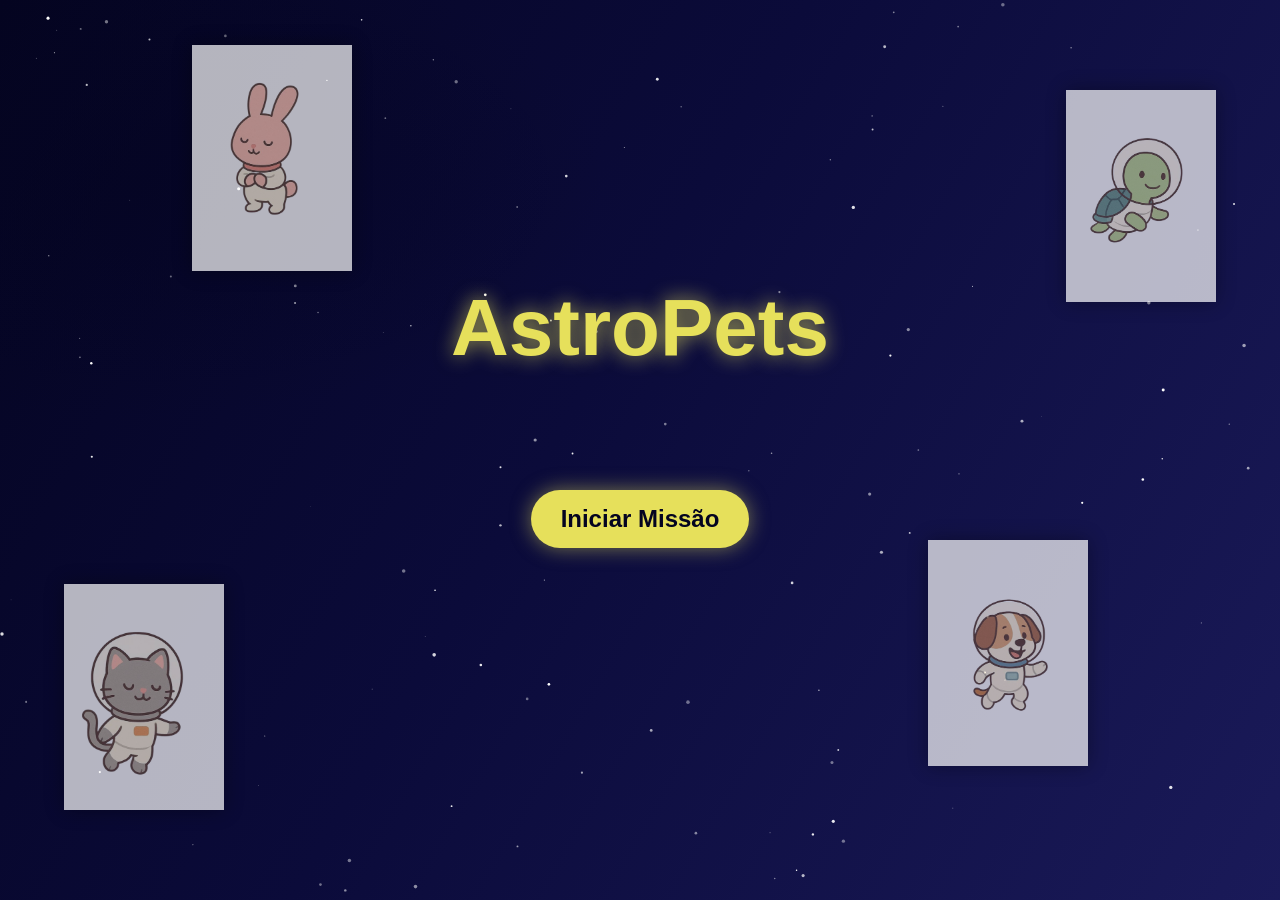
==== index.html @ b22042d1 "Add files via upload" ====
<!doctype html>
<html lang="pt-BR">
<head>
  <meta charset="utf-8" />
  <meta name="viewport" content="width=device-width, initial-scale=1" />
  <meta name="theme-color" content="#040420" />
  <link rel="manifest" href="manifest.json" />
  <link rel="icon" type="image/png" href="icons/icon-192.png" />
  <link rel="apple-touch-icon" href="icons/apple-touch-icon.png" />
  <meta name="mobile-web-app-capable" content="yes" />
  <meta name="apple-mobile-web-app-capable" content="yes" />
  <meta name="apple-mobile-web-app-title" content="AstroPets" />
  <title>AstroPets</title>
  <style>
    * { box-sizing: border-box; margin: 0; padding: 0; }
    html, body { height: 100%; overflow: hidden; }

    body {
      background: radial-gradient(1200px 600px at 10% 20%, rgba(4,4,32,0.45), transparent 40%),
                  linear-gradient(120deg, #040420 0%, #0b0b3a 45%, #1a1a59 100%);
      background-color: #040420;
      height: 100vh;
      display: flex;
      flex-direction: column;
      justify-content: center;
      align-items: center; 
      position: relative;
      font-family: 'Poppins', Arial, sans-serif;
      color: #e7e9ff;
    }

    #stars {
      position: absolute;
      top: 0;
      left: 0;
      width: 100%;
      height: 100%;
      z-index: 0;
    }

    .container {
      z-index: 1; 
      text-align: center;
      padding: 20px;
    }

    .logo-text {
      font-size: 5rem;
      font-weight: bold;
      color: #e6e05b; /* Amarelo Estelar */
      text-shadow: 0 0 20px rgba(230, 224, 91, 0.7);
      margin-bottom: 20px;
      animation: pulsate 2s infinite alternate;
    }

    .subtitle {
      font-size: 1.5rem;
      color: #90d0ff; /* Azul Neon */
      margin-bottom: 40px;
      text-shadow: 0 0 10px rgba(144, 208, 255, 0.5);
    }

    .start-button {
      padding: 15px 30px;
      background-color: #e6e05b;
      color: #040420;
      border: none;
      border-radius: 50px;
      font-size: 1.5rem;
      font-weight: bold;
      cursor: pointer;
      box-shadow: 0 0 20px rgba(230, 224, 91, 0.5);
      transition: background-color 0.3s, transform 0.2s, box-shadow 0.3s;
    }

    .start-button:hover {
      background-color: #fff066;
      transform: scale(1.05);
      box-shadow: 0 0 30px rgba(255, 240, 102, 0.8);
    }
    
    @keyframes pulsate {
      from { transform: scale(1); }
      to { transform: scale(1.05); }
    }

    
    /*ESTILOS PARA OS ANIMAIS FLUTUANTES*/
    
    .floating-pet {
        position: absolute;
        width: 160px; /* Tamanho dos pets */
        height: auto;
        animation: float-pet 10s ease-in-out infinite;
        z-index: 0; /* Abaixo do conteúdo principal */
        opacity: 0.7;
        filter: drop-shadow(0 0 10px rgba(0,0,0,0.5));
    }

    /* Posições iniciais e delays diferentes para cada pet */
    #pet-luna-float {
        top: 5%;
        left: 15%;
        animation-delay: 0s;
        animation-duration: 9s;
        animation-name: float-pet-wide-1;
    }

    #pet-bolt-float {
        top: 60%;
        right: 15%;
        animation-delay: 2s;
        animation-duration: 11s;
        transform: scaleX(-1);
        animation-name: float-pet-wide-2;
    }

    #pet-mimi-float {
        bottom: 10%;
        left: 5%;
        animation-delay: 4s;
        animation-duration: 10s;
        animation-name: float-pet-wide-3;
    }
    
    #pet-tiko-float {
        top: 10%;
        right: 5%;
        width: 150px; 
        animation-delay: 6s;
        animation-duration: 12s;
        animation-name: float-pet-wide-4; 
    }

    /* ANIMAÇÕES */
    @keyframes float-pet-wide-1 {
        0% { transform: translate(0, 0) rotate(0deg); }
        20% { transform: translate(30px, 20px) rotate(3deg); }
        40% { transform: translate(0, 40px) rotate(0deg); }
        60% { transform: translate(-40px, 25px) rotate(-4deg); }
        80% { transform: translate(-10px, 10px) rotate(-1deg); }
        100% { transform: translate(0, 0) rotate(0deg); }
    }
    @keyframes float-pet-wide-2 {
        0% { transform: translate(0, 0) scaleX(-1); }
        20% { transform: translate(-20px, 30px) rotate(-2deg) scaleX(-1); }
        40% { transform: translate(-40px, 0) rotate(0deg) scaleX(-1); }
        60% { transform: translate(-10px, -20px) rotate(3deg) scaleX(-1); }
        80% { transform: translate(20px, 10px) rotate(1deg) scaleX(-1); }
        100% { transform: translate(0, 0) scaleX(-1); }
    }
    @keyframes float-pet-wide-3 {
        0% { transform: translate(0, 0) rotate(0deg); }
        20% { transform: translate(-20px, 10px) rotate(-2deg); }
        40% { transform: translate(10px, -30px) rotate(0deg); }
        60% { transform: translate(30px, 20px) rotate(4deg); }
        80% { transform: translate(5px, -15px) rotate(-1deg); }
        100% { transform: translate(0, 0) rotate(0deg); }
    }
    @keyframes float-pet-wide-4 {
        0% { transform: translate(0, 0) rotate(0deg); }
        20% { transform: translate(-30px, -20px) rotate(-3deg); }
        40% { transform: translate(0, -40px) rotate(0deg); }
        60% { transform: translate(40px, -25px) rotate(4deg); }
        80% { transform: translate(10px, -10px) rotate(1deg); }
        100% { transform: translate(0, 0) rotate(0deg); }
    }


    /* BOTÃO / DICA DE INSTALAÇÃO (PWA) */
    .install-area { margin-top: 22px; min-height: 48px; }
    .install-button {
      display: none;
      padding: 10px 22px;
      background: transparent;
      color: #90d0ff;
      border: 2px solid #90d0ff;
      border-radius: 50px;
      font-size: 1rem;
      font-weight: 600;
      cursor: pointer;
      transition: background-color 0.3s, color 0.3s;
    }
    .install-button:hover { background: #90d0ff; color: #040420; }
    .install-hint {
      display: none;
      max-width: 320px;
      margin: 0 auto;
      font-size: 0.9rem;
      color: #90d0ff;
      line-height: 1.4;
    }
  </style>
</head>
<body>
  <canvas id="stars"></canvas>
  
  <img src="luna.png" alt="Luna Flutuando" class="floating-pet" id="pet-luna-float">
  <img src="Bolt.png" alt="Bolt Flutuando" class="floating-pet" id="pet-bolt-float">
  <img src="mimi.png" alt="Mimi Flutuando" class="floating-pet" id="pet-mimi-float">
  <img src="tiko.png" alt="Tiko Flutuando" class="floating-pet" id="pet-tiko-float"> 

  <div class="container">
    <div class="logo-text">AstroPets</div>
    <div class="subtitle"><br><br></div>
    <button class="start-button" onclick="window.location.href='missao.html'">
      Iniciar Missão
    </button>
    <div class="install-area">
      <button class="install-button" id="btn-instalar" type="button">📲 Instalar app</button>
      <p class="install-hint" id="dica-ios">Para instalar: toque em <strong>Compartilhar</strong> e depois em <strong>Adicionar à Tela de Início</strong>.</p>
    </div>
  </div>

  <script>
    //ESTRELAS DE FUNDO
    const canvas = document.getElementById('stars');
    const ctx = canvas.getContext('2d');

    function resizeCanvas() {
      canvas.width = window.innerWidth;
      canvas.height = window.innerHeight;
    }

    window.addEventListener('resize', resizeCanvas);
    resizeCanvas();

    const stars = Array.from({ length: 120 }, () => ({
      x: Math.random() * window.innerWidth,
      y: Math.random() * window.innerHeight,
      r: Math.random() * 1.5 + 0.3,
      o: Math.random()
    }));

    function drawStars() {
      ctx.clearRect(0, 0, canvas.width, canvas.height);
      for (let s of stars) {
        ctx.beginPath();
        ctx.arc(s.x, s.y, s.r, 0, Math.PI * 2);
        ctx.fillStyle = `rgba(255,255,255,${0.7 + 0.3 * Math.sin(Date.now() / 1000 + s.o * 6.28)})`;
        ctx.fill();
      }
      requestAnimationFrame(drawStars);
    }

    drawStars();
  </script>
  <script>
    if ('serviceWorker' in navigator) {
      window.addEventListener('load', () => {
        navigator.serviceWorker.register('sw.js').catch(() => {});
      });
    }
  </script>
  <script>
    // INSTALAÇÃO DO APP (PWA)
    (function () {
      const btn = document.getElementById('btn-instalar');
      const dicaIOS = document.getElementById('dica-ios');
      const jaInstalado = window.matchMedia('(display-mode: standalone)').matches || window.navigator.standalone === true;
      if (jaInstalado) return;

      let promptInstalar = null;
      window.addEventListener('beforeinstallprompt', (e) => {
        e.preventDefault();
        promptInstalar = e;
        btn.style.display = 'inline-block';
      });
      btn.addEventListener('click', async () => {
        if (!promptInstalar) return;
        promptInstalar.prompt();
        await promptInstalar.userChoice;
        promptInstalar = null;
        btn.style.display = 'none';
      });
      window.addEventListener('appinstalled', () => { btn.style.display = 'none'; });

      // iPhone/iPad não têm botão automático: mostra a dica manual
      const ua = navigator.userAgent;
      const ehIOS = /iPad|iPhone|iPod/.test(ua) || (navigator.platform === 'MacIntel' && navigator.maxTouchPoints > 1);
      if (ehIOS) dicaIOS.style.display = 'block';
    })();
  </script>
</body>
</html>
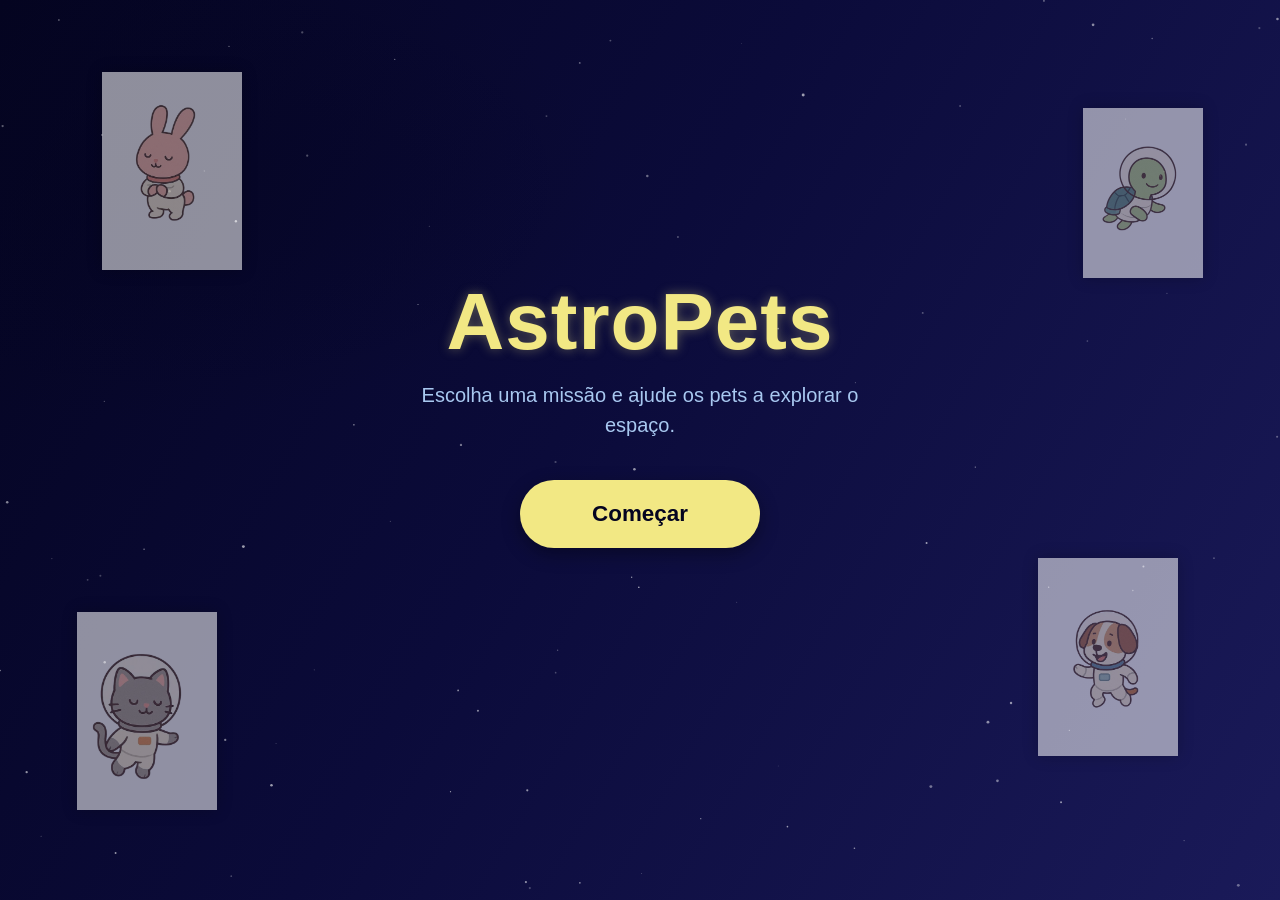
==== commit 8754d8cc: "Update index.html" ====
--- a/index.html
+++ b/index.html
@@ -23,226 +23,170 @@
       display: flex;
       flex-direction: column;
       justify-content: center;
-      align-items: center; 
+      align-items: center;
       position: relative;
-      font-family: 'Poppins', Arial, sans-serif;
+      font-family: 'Poppins', 'Segoe UI', Arial, sans-serif;
       color: #e7e9ff;
     }
 
     #stars {
       position: absolute;
-      top: 0;
-      left: 0;
-      width: 100%;
-      height: 100%;
+      top: 0; left: 0;
+      width: 100%; height: 100%;
       z-index: 0;
+      opacity: 0.6;
+      pointer-events: none;
     }
 
     .container {
-      z-index: 1; 
+      z-index: 1;
       text-align: center;
       padding: 20px;
+      max-width: 520px;
+      width: 100%;
     }
 
     .logo-text {
-      font-size: 5rem;
-      font-weight: bold;
-      color: #e6e05b; /* Amarelo Estelar */
-      text-shadow: 0 0 20px rgba(230, 224, 91, 0.7);
-      margin-bottom: 20px;
-      animation: pulsate 2s infinite alternate;
+      font-size: clamp(3rem, 10vw, 5rem);
+      font-weight: 700;
+      color: #f2e884;
+      text-shadow: 0 0 12px rgba(242, 232, 132, 0.35);
+      margin-bottom: 12px;
+      letter-spacing: 1px;
     }
 
     .subtitle {
-      font-size: 1.5rem;
-      color: #90d0ff; /* Azul Neon */
+      font-size: clamp(1rem, 3vw, 1.25rem);
+      color: #a8c8f0;
       margin-bottom: 40px;
-      text-shadow: 0 0 10px rgba(144, 208, 255, 0.5);
+      line-height: 1.5;
+      padding: 0 10px;
     }
 
     .start-button {
-      padding: 15px 30px;
-      background-color: #e6e05b;
+      padding: 18px 44px;
+      background-color: #f2e884;
       color: #040420;
-      border: none;
+      border: 3px solid transparent;
       border-radius: 50px;
-      font-size: 1.5rem;
-      font-weight: bold;
+      font-size: clamp(1.1rem, 4vw, 1.4rem);
+      font-weight: 700;
       cursor: pointer;
-      box-shadow: 0 0 20px rgba(230, 224, 91, 0.5);
-      transition: background-color 0.3s, transform 0.2s, box-shadow 0.3s;
-    }
-
-    .start-button:hover {
-      background-color: #fff066;
-      transform: scale(1.05);
-      box-shadow: 0 0 30px rgba(255, 240, 102, 0.8);
-    }
-    
-    @keyframes pulsate {
-      from { transform: scale(1); }
-      to { transform: scale(1.05); }
-    }
-
-    
-    /*ESTILOS PARA OS ANIMAIS FLUTUANTES*/
-    
+      box-shadow: 0 6px 18px rgba(0, 0, 0, 0.35);
+      transition: transform 0.15s ease, box-shadow 0.2s ease;
+      min-width: 240px;
+      min-height: 60px;
+    }
+
+    .start-button:hover { background-color: #fff5a8; transform: translateY(-2px); }
+    .start-button:focus-visible { outline: 4px solid #90d0ff; outline-offset: 4px; }
+    .start-button:active { transform: translateY(0); }
+
     .floating-pet {
-        position: absolute;
-        width: 160px; /* Tamanho dos pets */
-        height: auto;
-        animation: float-pet 10s ease-in-out infinite;
-        z-index: 0; /* Abaixo do conteúdo principal */
-        opacity: 0.7;
-        filter: drop-shadow(0 0 10px rgba(0,0,0,0.5));
-    }
-
-    /* Posições iniciais e delays diferentes para cada pet */
-    #pet-luna-float {
-        top: 5%;
-        left: 15%;
-        animation-delay: 0s;
-        animation-duration: 9s;
-        animation-name: float-pet-wide-1;
-    }
-
-    #pet-bolt-float {
-        top: 60%;
-        right: 15%;
-        animation-delay: 2s;
-        animation-duration: 11s;
-        transform: scaleX(-1);
-        animation-name: float-pet-wide-2;
-    }
-
-    #pet-mimi-float {
-        bottom: 10%;
-        left: 5%;
-        animation-delay: 4s;
-        animation-duration: 10s;
-        animation-name: float-pet-wide-3;
-    }
-    
-    #pet-tiko-float {
-        top: 10%;
-        right: 5%;
-        width: 150px; 
-        animation-delay: 6s;
-        animation-duration: 12s;
-        animation-name: float-pet-wide-4; 
-    }
-
-    /* ANIMAÇÕES */
-    @keyframes float-pet-wide-1 {
-        0% { transform: translate(0, 0) rotate(0deg); }
-        20% { transform: translate(30px, 20px) rotate(3deg); }
-        40% { transform: translate(0, 40px) rotate(0deg); }
-        60% { transform: translate(-40px, 25px) rotate(-4deg); }
-        80% { transform: translate(-10px, 10px) rotate(-1deg); }
-        100% { transform: translate(0, 0) rotate(0deg); }
-    }
-    @keyframes float-pet-wide-2 {
-        0% { transform: translate(0, 0) scaleX(-1); }
-        20% { transform: translate(-20px, 30px) rotate(-2deg) scaleX(-1); }
-        40% { transform: translate(-40px, 0) rotate(0deg) scaleX(-1); }
-        60% { transform: translate(-10px, -20px) rotate(3deg) scaleX(-1); }
-        80% { transform: translate(20px, 10px) rotate(1deg) scaleX(-1); }
-        100% { transform: translate(0, 0) scaleX(-1); }
-    }
-    @keyframes float-pet-wide-3 {
-        0% { transform: translate(0, 0) rotate(0deg); }
-        20% { transform: translate(-20px, 10px) rotate(-2deg); }
-        40% { transform: translate(10px, -30px) rotate(0deg); }
-        60% { transform: translate(30px, 20px) rotate(4deg); }
-        80% { transform: translate(5px, -15px) rotate(-1deg); }
-        100% { transform: translate(0, 0) rotate(0deg); }
-    }
-    @keyframes float-pet-wide-4 {
-        0% { transform: translate(0, 0) rotate(0deg); }
-        20% { transform: translate(-30px, -20px) rotate(-3deg); }
-        40% { transform: translate(0, -40px) rotate(0deg); }
-        60% { transform: translate(40px, -25px) rotate(4deg); }
-        80% { transform: translate(10px, -10px) rotate(1deg); }
-        100% { transform: translate(0, 0) rotate(0deg); }
-    }
-
-
-    /* BOTÃO / DICA DE INSTALAÇÃO (PWA) */
-    .install-area { margin-top: 22px; min-height: 48px; }
+      position: absolute;
+      width: clamp(90px, 14vw, 140px);
+      height: auto;
+      z-index: 0;
+      opacity: 0.55;
+      filter: drop-shadow(0 0 8px rgba(0,0,0,0.4));
+      pointer-events: none;
+    }
+
+    #pet-luna-float { top: 8%; left: 8%; animation: float-slow 14s ease-in-out infinite; }
+    #pet-bolt-float { top: 62%; right: 8%; animation: float-slow 16s ease-in-out infinite reverse; }
+    #pet-mimi-float { bottom: 10%; left: 6%; animation: float-slow 15s ease-in-out infinite 1s; }
+    #pet-tiko-float { top: 12%; right: 6%; width: clamp(80px, 12vw, 120px); animation: float-slow 17s ease-in-out infinite 2s; }
+
+    @keyframes float-slow {
+      0%, 100% { transform: translateY(0) rotate(0deg); }
+      50% { transform: translateY(-14px) rotate(2deg); }
+    }
+
+    .install-area { margin-top: 28px; min-height: 48px; }
     .install-button {
       display: none;
-      padding: 10px 22px;
+      padding: 12px 26px;
       background: transparent;
-      color: #90d0ff;
-      border: 2px solid #90d0ff;
+      color: #a8c8f0;
+      border: 2px solid #a8c8f0;
       border-radius: 50px;
       font-size: 1rem;
       font-weight: 600;
       cursor: pointer;
-      transition: background-color 0.3s, color 0.3s;
-    }
-    .install-button:hover { background: #90d0ff; color: #040420; }
+      transition: background-color 0.2s, color 0.2s;
+      min-height: 48px;
+    }
+    .install-button:hover { background: #a8c8f0; color: #040420; }
+    .install-button:focus-visible { outline: 4px solid #f2e884; outline-offset: 3px; }
+
     .install-hint {
       display: none;
-      max-width: 320px;
+      max-width: 340px;
       margin: 0 auto;
-      font-size: 0.9rem;
-      color: #90d0ff;
-      line-height: 1.4;
+      font-size: 0.95rem;
+      color: #a8c8f0;
+      line-height: 1.5;
+      padding: 10px;
+    }
+
+    @media (prefers-reduced-motion: reduce) {
+      .floating-pet { animation: none; }
+      .start-button { transition: none; }
     }
   </style>
 </head>
 <body>
   <canvas id="stars"></canvas>
-  
-  <img src="luna.png" alt="Luna Flutuando" class="floating-pet" id="pet-luna-float">
-  <img src="Bolt.png" alt="Bolt Flutuando" class="floating-pet" id="pet-bolt-float">
-  <img src="mimi.png" alt="Mimi Flutuando" class="floating-pet" id="pet-mimi-float">
-  <img src="tiko.png" alt="Tiko Flutuando" class="floating-pet" id="pet-tiko-float"> 
+
+  <img src="luna.png" alt="" class="floating-pet" id="pet-luna-float">
+  <img src="Bolt.png" alt="" class="floating-pet" id="pet-bolt-float">
+  <img src="mimi.png" alt="" class="floating-pet" id="pet-mimi-float">
+  <img src="tiko.png" alt="" class="floating-pet" id="pet-tiko-float">
 
   <div class="container">
     <div class="logo-text">AstroPets</div>
-    <div class="subtitle"><br><br></div>
+    <div class="subtitle">Escolha uma missão e ajude os pets a explorar o espaço.</div>
     <button class="start-button" onclick="window.location.href='missao.html'">
-      Iniciar Missão
+      Começar
     </button>
     <div class="install-area">
-      <button class="install-button" id="btn-instalar" type="button">📲 Instalar app</button>
+      <button class="install-button" id="btn-instalar" type="button">📲 Instalar como app</button>
       <p class="install-hint" id="dica-ios">Para instalar: toque em <strong>Compartilhar</strong> e depois em <strong>Adicionar à Tela de Início</strong>.</p>
     </div>
   </div>
 
   <script>
-    //ESTRELAS DE FUNDO
     const canvas = document.getElementById('stars');
     const ctx = canvas.getContext('2d');
+    let stars = [];
 
     function resizeCanvas() {
       canvas.width = window.innerWidth;
       canvas.height = window.innerHeight;
+      stars = Array.from({ length: 90 }, () => ({
+        x: Math.random() * canvas.width,
+        y: Math.random() * canvas.height,
+        r: Math.random() * 1.2 + 0.3,
+        o: Math.random()
+      }));
     }
 
     window.addEventListener('resize', resizeCanvas);
     resizeCanvas();
 
-    const stars = Array.from({ length: 120 }, () => ({
-      x: Math.random() * window.innerWidth,
-      y: Math.random() * window.innerHeight,
-      r: Math.random() * 1.5 + 0.3,
-      o: Math.random()
-    }));
+    const reduzirMovimento = window.matchMedia('(prefers-reduced-motion: reduce)').matches;
 
     function drawStars() {
       ctx.clearRect(0, 0, canvas.width, canvas.height);
-      for (let s of stars) {
+      for (const s of stars) {
         ctx.beginPath();
         ctx.arc(s.x, s.y, s.r, 0, Math.PI * 2);
-        ctx.fillStyle = `rgba(255,255,255,${0.7 + 0.3 * Math.sin(Date.now() / 1000 + s.o * 6.28)})`;
+        const alpha = reduzirMovimento ? 0.85 : 0.7 + 0.3 * Math.sin(Date.now() / 1500 + s.o * 6.28);
+        ctx.fillStyle = `rgba(255,255,255,${alpha})`;
         ctx.fill();
       }
       requestAnimationFrame(drawStars);
     }
-
     drawStars();
   </script>
   <script>
@@ -253,7 +197,6 @@
     }
   </script>
   <script>
-    // INSTALAÇÃO DO APP (PWA)
     (function () {
       const btn = document.getElementById('btn-instalar');
       const dicaIOS = document.getElementById('dica-ios');
@@ -275,11 +218,10 @@
       });
       window.addEventListener('appinstalled', () => { btn.style.display = 'none'; });
 
-      // iPhone/iPad não têm botão automático: mostra a dica manual
       const ua = navigator.userAgent;
       const ehIOS = /iPad|iPhone|iPod/.test(ua) || (navigator.platform === 'MacIntel' && navigator.maxTouchPoints > 1);
       if (ehIOS) dicaIOS.style.display = 'block';
     })();
   </script>
 </body>
-</html>+</html>
